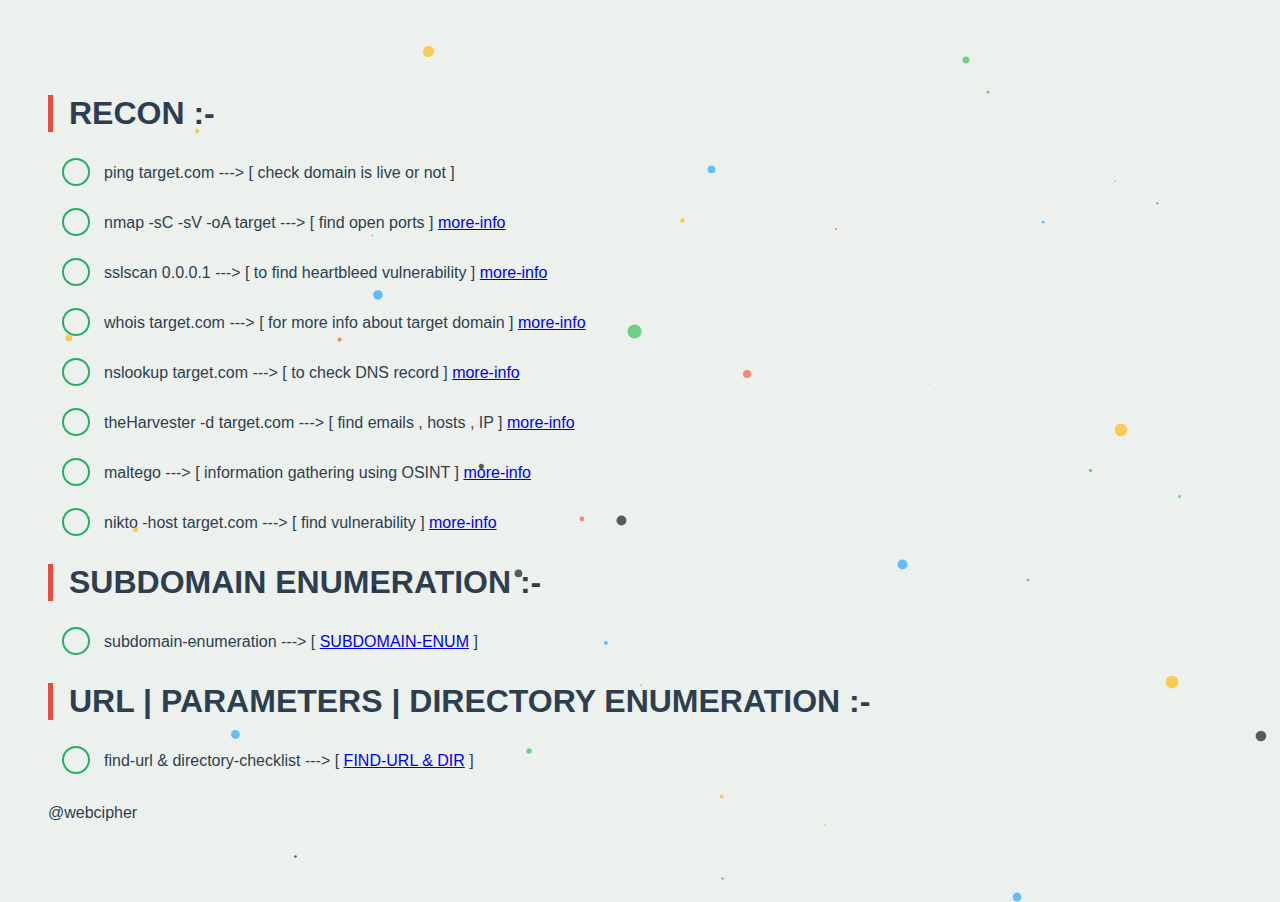
==== index.html @ 38a98420 "Add files via upload" ====
<!DOCTYPE html>
<html lang="en">
  <head>
    <meta charset="UTF-8" />
    <meta name="viewport" content="width=device-width, initial-scale=1.0" />
    <meta http-equiv="X-UA-Compatible" content="ie=edge" />
    <title>recon checklist</title>
    <link rel="stylesheet" href="style.css" />
  </head>
  <body>
    <div class="container">
      <script src="bg.js"></script>
      
      <h1>RECON :-</h1>
 

      <div class="group">
        <input type="checkbox" id="ping" />
        <label for="ping">ping target.com ---> [ check domain is live or not ]</label>
      </div>

      <div class="group">
        <input type="checkbox" id="nmap" />
        <label for="nmap">nmap -sC -sV -oA  target ---> [ find open ports ] <a href="https://nmap.org/">more-info</a></label>
      </div>

      <div class="group">
        <input type="checkbox" id="ssl" />
        <label for="ssl">sslscan 0.0.0.1  ---> [ to find heartbleed vulnerability ] <a href="https://heartbleed.com/">more-info</a></label>
      </div>

      <div class="group">
        <input type="checkbox" id="whois" />
        <label for="whois">whois target.com ---> [ for more info about target domain ] <a href="https://www.whois.com/whois/">more-info</a></label>
      </div>

      <div class="group">
        <input type="checkbox" id="nslookup" />
        <label for="nslookup">nslookup target.com ---> [ to check DNS record ] <a href="https://www.nslookup.io/">more-info</a></label>
      </div>

      <div class="group">
        <input type="checkbox" id="theHarvester" />
        <label for="theHarvester">theHarvester -d target.com ---> [ find emails , hosts , IP  ] <a href="https://tools.kali.org/information-gathering/theharvester">more-info</a></label>
      </div>

      <div class="group">
        <input type="checkbox" id="maltego" />
        <label for="maltego">maltego ---> [ information gathering using OSINT ] <a href="https://www.maltego.com/">more-info</a></label>
      </div>

      <div class="group">
        <input type="checkbox" id="nikto" />
        <label for="nikto">nikto -host target.com ---> [ find vulnerability ] <a href="https://tools.kali.org/information-gathering/nikto">more-info</a></label>
      </div>

      <h1>SUBDOMAIN ENUMERATION :-</h1>

      <div class="group">
        <input type="checkbox" id="sub-enum" />
        <label for="sub-enum">subdomain-enumeration ---> [ <a href="sub-enum.html">SUBDOMAIN-ENUM</a> ]</label>
      </div>

      <h1>URL | PARAMETERS | DIRECTORY ENUMERATION :-</h1>
      
      <div class="group">
        <input type="checkbox" id="find-url-checklist" />
        <label for="find-url-checklist">find-url & directory-checklist ---> [ <a href="find-url.html">FIND-URL & DIR</a> ]</label>
      </div>
      

      <br>
      @webcipher

    </div>
  </body>
</html>
---- style.css ----
* {
    margin: 0;
    box-sizing: border-box;
  }
  
  body {
    font-family: "Roboto", sans-serif;
    background: #ecf1ed;
    color: #2c3e50;
  }
  
  h1 {
    margin: 16px 0;
    border-left: 5px solid #e74c3c;
    padding-left: 16px;
  }
  
  .container {
    padding: 48px;
    height: 100vh;
    display: flex;
    flex-direction: column;
    justify-content: center;
  }
  
  .container .group {
    padding: 8px 48px;
    margin: 8px;
  }
  
  input[type="checkbox"] {
    display: none;
  }
  
  label {
    position: relative;
  }
  
  label::before {
    content: "";
    background: url("  check-circle.svg");
    background-position: center;
    background-size: contain;
    width: 32px;
    height: 32px;
    position: absolute;
    left: -44px;
    top: -8px;
  
    transform: scale(0) rotateZ(180deg);
    transition: all 0.4s cubic-bezier(0.54, 0.01, 0, 1.49);
  }
  
  input[type="checkbox"]:checked + label::before {
    transform: scale(1) rotateZ(0deg);
  }
  
  label::after {
    content: "";
    border: 2px solid #27ae60;
    width: 24px;
    height: 24px;
    position: absolute;
    left: -42px;
    top: -6px;
    border-radius: 50%;
  }

  .ball {
    position: absolute;
    border-radius: 100%;
    opacity: 0.7;
  }
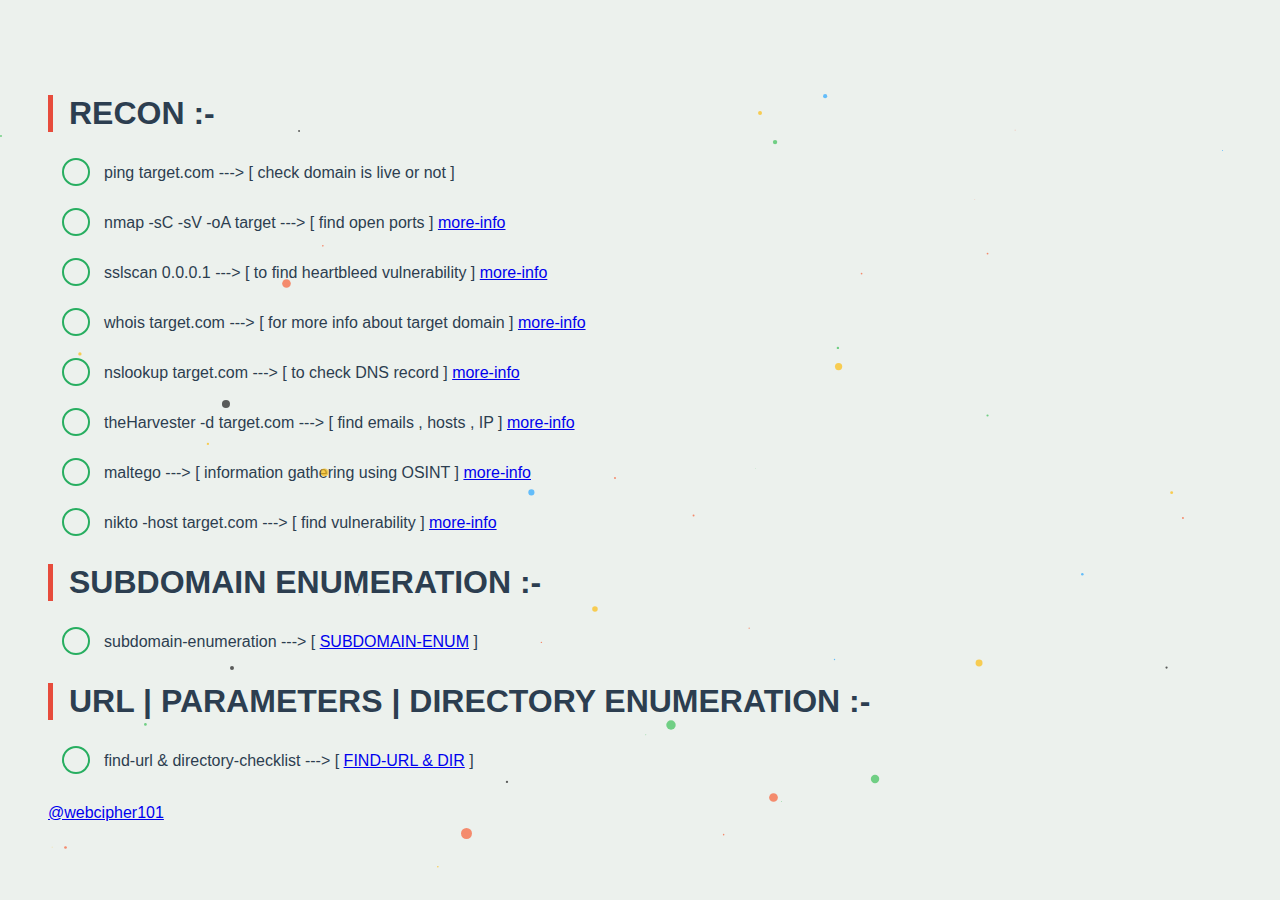
==== commit 29f9130e: "Update index.html" ====
--- a/index.html
+++ b/index.html
@@ -70,7 +70,7 @@
       
 
       <br>
-      @webcipher
+      <a href="https://twitter.com/webcipher101?s=09">@webcipher101</a>
 
     </div>
   </body>
